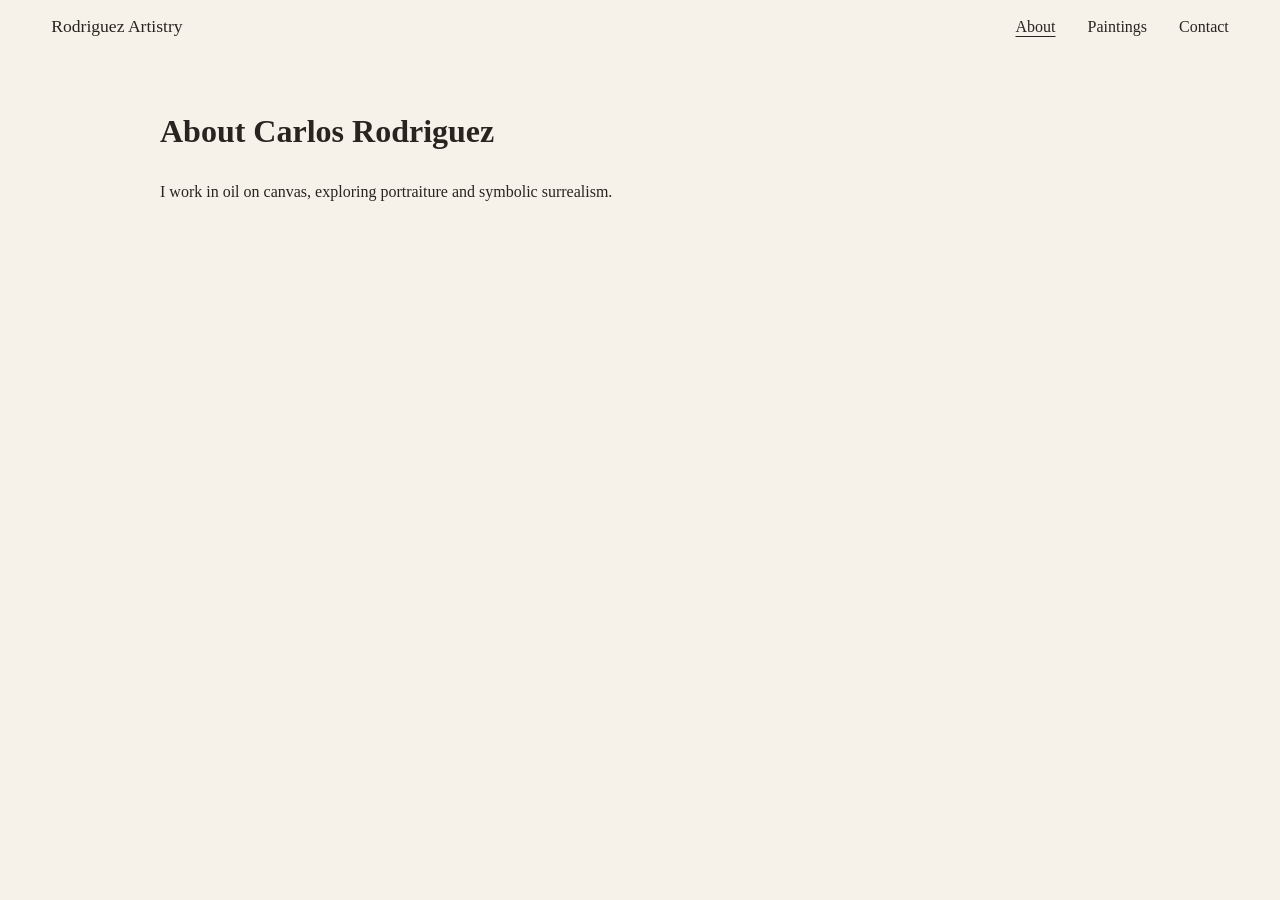
==== about.html @ eb2ac12b "Add files via upload" ====
<!DOCTYPE html>
<html lang="en">
<head>
  <meta charset="UTF-8">
  <meta name="viewport" content="width=device-width, initial-scale=1">
  <title>About | Rodriguez Artistry</title>
  <link rel="stylesheet" href="./styles.css">
</head>
<body>
  <header class="site-header">
    <a class="site-brand" href="./index.html">Rodriguez Artistry</a>
    <nav class="site-links" aria-label="Main navigation">
      <a href="./about.html" aria-current="page">About</a>
      <a href="./paintings.html">Paintings</a>
      <a href="./contact.html">Contact</a>
    </nav>
  </header>

  <main class="interior-page">
    <h1>About Carlos Rodriguez</h1>
    <p>I work in oil on canvas, exploring portraiture and symbolic surrealism.</p>
  </main>
</body>
</html>
---- styles.css ----
@import url("https://fonts.googleapis.com/css2?family=Cormorant+Garamond:wght@300&display=swap");

body {
  margin: 0;
  background: #f6f2ea;
  color: #29241f;
  font-family: Georgia, serif;
}

.site-header {
  position: sticky;
  top: 0;
  z-index: 10;
  display: flex;
  flex-wrap: wrap;
  align-items: center;
  justify-content: space-between;
  gap: 8px 20px;
  padding: 16px clamp(20px, 4vw, 52px);
  background: #f6f2ea;
}

.site-brand {
  font-size: 1.1rem;
}

.site-links {
  display: flex;
  flex-wrap: wrap;
  justify-content: flex-end;
  gap: 8px clamp(12px, 3vw, 32px);
  margin-left: auto;
}

.site-header a {
  color: inherit;
  text-decoration: none;
}

.site-header a:hover,
.site-header a:focus-visible,
.site-links a[aria-current="page"] {
  text-decoration: underline;
  text-underline-offset: 4px;
}

.welcome {
  background: #191816;
}

.welcome-painting {
  margin: 0;
}

.welcome-artwork {
  position: relative;
  width: fit-content;
  max-width: 100%;
  margin: 0 auto;
}

.open-painting {
  appearance: none;
  display: block;
  max-width: 100%;
  margin: 0;
  padding: 0;
  border: 0;
  border-radius: 0;
  background: transparent;
  box-shadow: none;
  cursor: zoom-in;
}

.open-painting img {
  display: block;
  width: auto;
  height: auto;
  max-width: 100%;
  max-height: 78vh;
  border: 0;
}

.welcome-artwork h1 {
  position: absolute;
  inset: 0;
  display: grid;
  place-items: center;
  margin: 0;
  padding: 0 12px;
  color: rgb(255 252 245 / 82%);
  font-family: "Cormorant Garamond", "Times New Roman", serif;
  font-size: clamp(1.2rem, 4vw, 4rem);
  font-weight: 300;
  line-height: 1.1;
  letter-spacing: 0.14em;
  text-align: center;
  text-transform: uppercase;
  text-shadow: 0 1px 4px #0006;
  pointer-events: none;
  animation: name-fade-in 3s ease-out both;
}

.painting-caption {
  padding: 14px 20px;
  background: #f6f2ea;
  font-size: 0.875rem;
  line-height: 1.5;
  text-align: center;
}

.interior-page {
  max-width: 960px;
  margin: 0 auto;
  padding: 32px 20px 48px;
  line-height: 1.6;
}

.viewer {
  position: fixed;
  inset: 0;
  width: 100%;
  height: 100%;
  max-width: none;
  max-height: none;
  margin: 0;
  padding: 0;
  border: 0;
  overflow: hidden;
  background: #0b0b0b;
  color: #fff;
}

.viewer-screen {
  position: relative;
  display: grid;
  grid-template-columns: minmax(0, 1fr);
  place-items: center;
  width: 100%;
  height: 100%;
  background: #0b0b0b;
}

.viewer-frame {
  position: relative;
  width: fit-content;
  max-width: 100%;
}

.viewer-frame img {
  display: block;
  width: auto;
  height: auto;
  max-width: 100%;
  max-height: 100vh;
  max-height: 100dvh;
}

.viewer-control {
  position: absolute;
  top: 12px;
  display: grid;
  place-items: center;
  width: 44px;
  height: 44px;
  padding: 0;
  border: 1px solid #ffffffb3;
  border-radius: 4px;
  background: #141414;
  color: #fff;
  cursor: pointer;
}

.viewer-control svg {
  width: 22px;
  height: 22px;
  fill: none;
  stroke: currentColor;
  stroke-width: 1.7;
  stroke-linecap: round;
  stroke-linejoin: round;
}

.viewer-control:hover {
  background: #3a3a3a;
}

.viewer-control:focus-visible,
.open-painting:focus-visible {
  outline: 2px solid #87b6c9;
  outline-offset: -4px;
}

.expand {
  left: 12px;
}

.close {
  right: 12px;
}

.viewer-message {
  position: absolute;
  bottom: 16px;
  margin: 0 16px;
  padding: 8px 12px;
  background: #141414;
  text-align: center;
}

.viewer-message:empty {
  display: none;
}

@keyframes name-fade-in {
  from { opacity: 0; }
  to { opacity: 1; }
}

@media (prefers-reduced-motion: reduce) {
  .welcome-artwork h1 {
    animation: none;
  }
}
.painting-gallery {
  min-height: 85vh;
  padding: 16px clamp(8px, 3vw, 36px) 24px;
  background: #191816;
  color: #f6f2ea;
}

.gallery-stage {
  display: grid;
  grid-template-columns: auto minmax(0, 1fr) auto;
  align-items: center;
  justify-items: center;
  gap: clamp(6px, 2vw, 24px);
}

.gallery-stage .open-painting img {
  max-height: 74vh;
}

.gallery-arrow {
  display: grid;
  place-items: center;
  width: 44px;
  height: 44px;
  padding: 0;
  border: 1px solid #ffffff70;
  border-radius: 50%;
  background: #292725;
  color: #f6f2ea;
  font: 32px/1 Arial, sans-serif;
  cursor: pointer;
}

.gallery-arrow:hover {
  background: #44413e;
}

.gallery-arrow:focus-visible {
  outline: 2px solid #87b6c9;
  outline-offset: 3px;
}

.gallery-caption {
  margin: 16px 0 0;
  text-align: center;
}

#gallery-count {
  margin-left: 10px;
  font-size: 0.8rem;
  color: #d4cdc2;
}
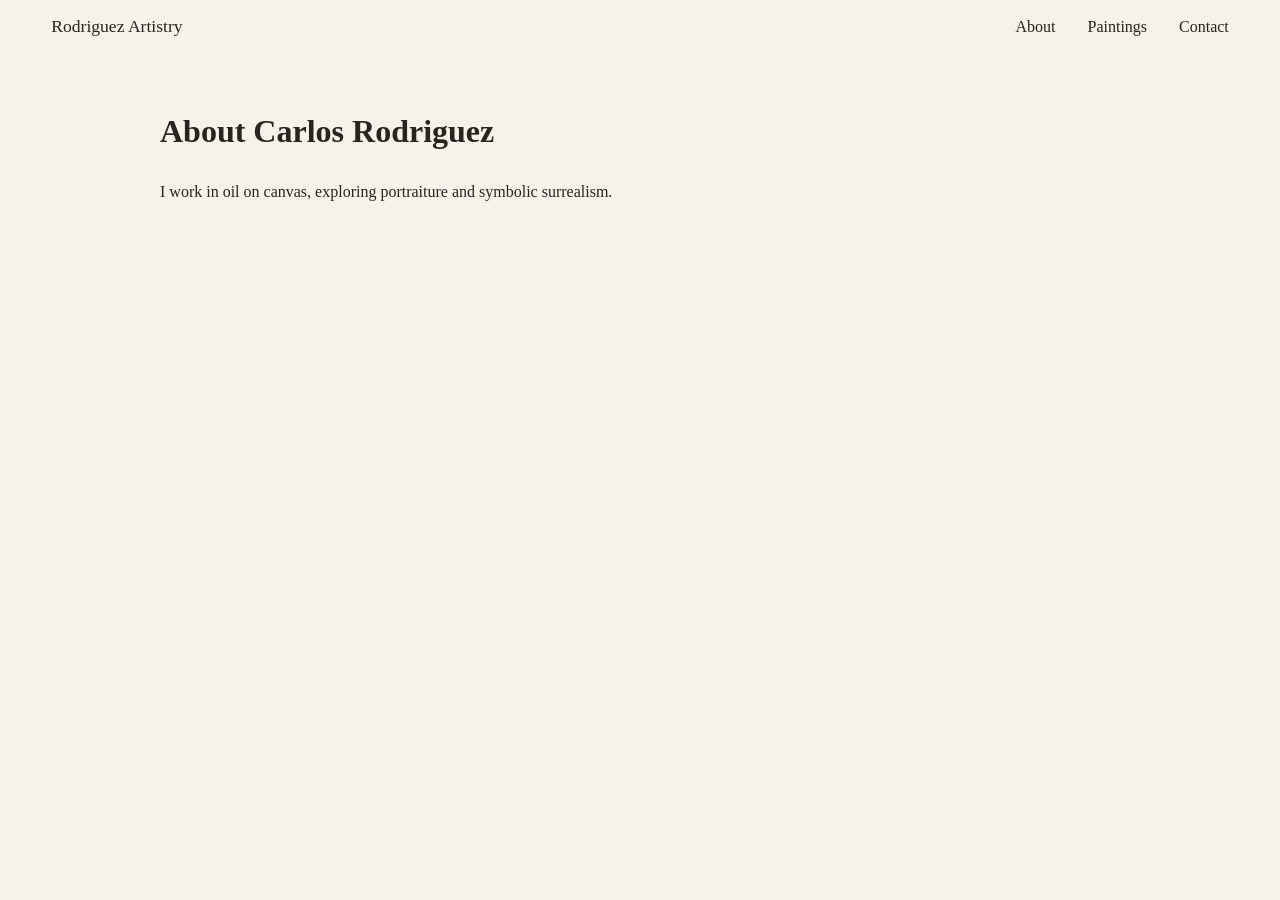
==== commit f517d2e3: "Add files via upload" ====
--- a/about.html
+++ b/about.html
@@ -8,13 +8,26 @@
 </head>
 <body>
   <header class="site-header">
-    <a class="site-brand" href="./index.html">Rodriguez Artistry</a>
-    <nav class="site-links" aria-label="Main navigation">
-      <a href="./about.html" aria-current="page">About</a>
+  <a class="site-brand" href="./index.html">Rodriguez Artistry</a>
+
+  <nav class="site-links" aria-label="Main navigation">
+    <a href="./about.html">About</a>
+    <a href="./paintings.html">Paintings</a>
+    <a href="./contact.html">Contact</a>
+  </nav>
+
+  <details class="site-menu">
+    <summary aria-label="Navigation menu">
+      <span class="menu-icon" aria-hidden="true"></span>
+    </summary>
+
+    <nav class="menu-panel" aria-label="Main navigation">
+      <a href="./about.html">About</a>
       <a href="./paintings.html">Paintings</a>
       <a href="./contact.html">Contact</a>
     </nav>
-  </header>
+  </details>
+</header>
 
   <main class="interior-page">
     <h1>About Carlos Rodriguez</h1>
--- a/styles.css
+++ b/styles.css
@@ -273,4 +273,17 @@
   margin-left: 10px;
   font-size: 0.8rem;
   color: #d4cdc2;
+}
+.site-header .site-menu {
+  display: none;
+}
+
+@media (max-width: 600px) {
+  .site-header .site-links {
+    display: none;
+  }
+
+  .site-header .site-menu {
+    display: block;
+  }
 }
